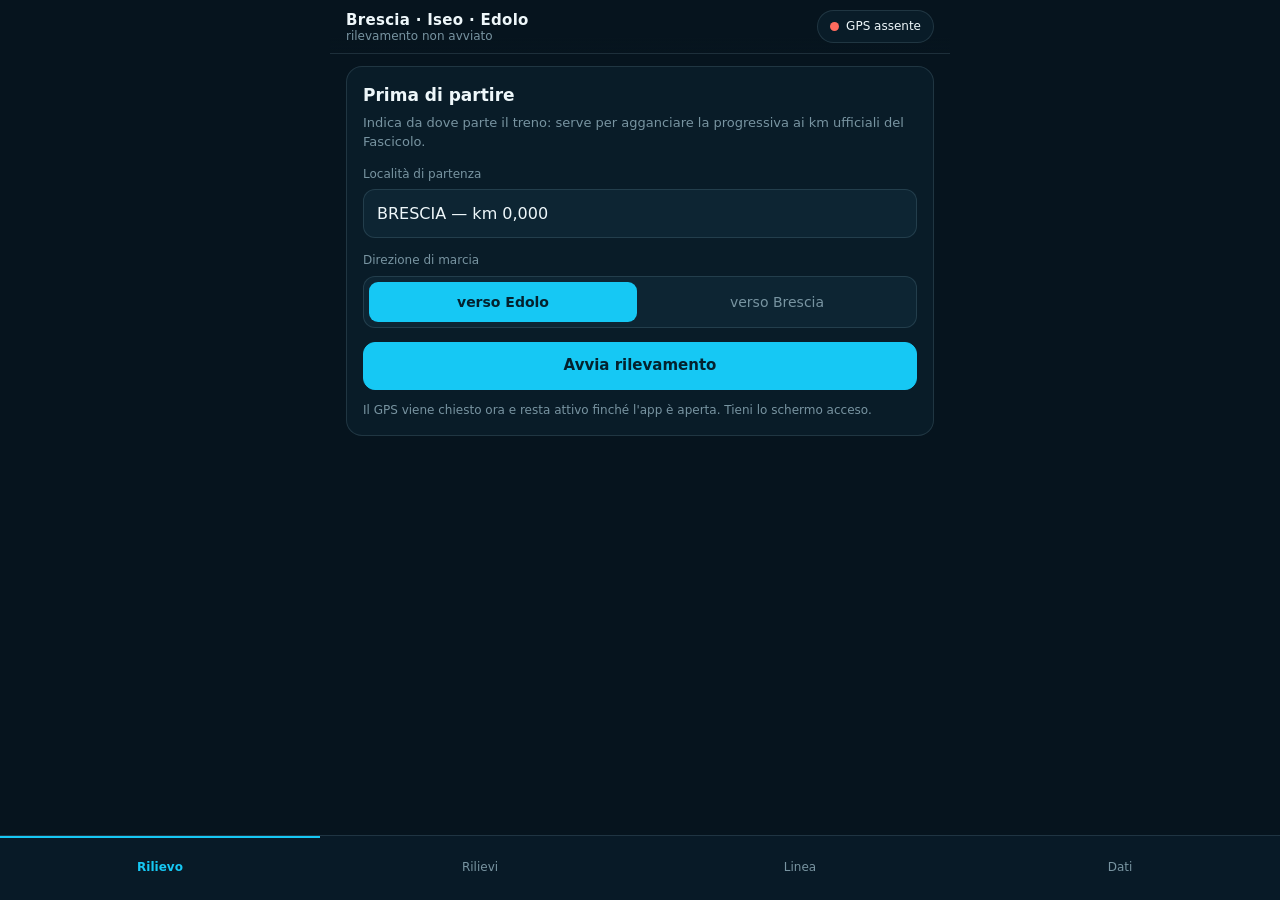
==== bordo-treno/index.html @ 3a6a6a60 "Rilievi di bordo Brescia-Iseo-Edolo e pubblicazione del progetto Aggiunge bordo-treno/, PWA per i ma" ====
<!DOCTYPE html>
<html lang="it">
<head>
<meta charset="utf-8">
<meta name="viewport" content="width=device-width, initial-scale=1, viewport-fit=cover">
<meta name="theme-color" content="#06141e">
<meta name="mobile-web-app-capable" content="yes">
<meta name="apple-mobile-web-app-capable" content="yes">
<meta name="apple-mobile-web-app-status-bar-style" content="black-translucent">
<title>Rilievi di bordo — Brescia · Iseo · Edolo</title>
<link rel="manifest" href="manifest.webmanifest">
<link rel="icon" href="icone/icona.svg" type="image/svg+xml">
<link rel="apple-touch-icon" href="icone/icona-192.png">
<link rel="stylesheet" href="styles.css">
</head>
<body>

<header class="testata">
  <div class="testata-linea">
    <strong>Brescia · Iseo · Edolo</strong>
    <span id="etichetta-verso" class="verso">—</span>
  </div>
  <button id="pill-gps" class="pill pill-assente" type="button" aria-live="polite">
    <span class="pill-punto"></span><span id="pill-gps-testo">GPS spento</span>
  </button>
</header>

<main>

  <!-- ============================ RILIEVO ============================ -->
  <section id="vista-rilievo" class="vista attiva">

    <div id="avvio" class="scheda scheda-avvio">
      <h2>Prima di partire</h2>
      <p class="nota">Indica da dove parte il treno: serve per agganciare la progressiva ai km ufficiali del Fascicolo.</p>
      <label class="campo">
        <span>Località di partenza</span>
        <select id="sel-partenza"></select>
      </label>
      <label class="campo">
        <span>Direzione di marcia</span>
        <div class="segmentato" id="sel-verso" role="radiogroup" aria-label="Direzione di marcia">
          <button type="button" data-verso="1" role="radio" aria-checked="true" class="sel">verso Edolo</button>
          <button type="button" data-verso="-1" role="radio" aria-checked="false">verso Brescia</button>
        </div>
      </label>
      <button id="btn-avvia" class="btn btn-primario" type="button">Avvia rilevamento</button>
      <p class="nota nota-piccola">Il GPS viene chiesto ora e resta attivo finché l'app è aperta. Tieni lo schermo acceso.</p>
    </div>

    <div id="pannello" hidden>
      <div class="scheda scheda-km">
        <div class="km-etichetta">progressiva</div>
        <div id="km-grande" class="km-grande">—</div>
        <div id="km-cippo" class="km-cippo">in attesa del primo aggancio</div>
        <div class="km-barra" aria-hidden="true"><div id="km-avanzamento"></div></div>
        <div class="km-estremi"><span>Brescia 0</span><span>Edolo 102,709</span></div>
      </div>

      <button id="btn-registra" class="btn-registra" type="button">
        <span class="btn-registra-titolo">REGISTRA PUNTO</span>
        <span class="btn-registra-sub">tocca quando sei sul punto</span>
      </button>

      <div class="griglia-stato">
        <div class="stato"><span class="stato-eti">tratta</span><strong id="st-tratta">—</strong></div>
        <div class="stato"><span class="stato-eti">prossima località</span><strong id="st-prossima">—</strong></div>
        <div class="stato"><span class="stato-eti">velocità</span><strong id="st-velocita">—</strong></div>
        <div class="stato"><span class="stato-eti">ultimo aggancio</span><strong id="st-ancora">—</strong></div>
      </div>

      <div id="avviso-deriva" class="avviso" hidden></div>

      <div class="scheda scheda-manuale">
        <h3>Aggancio manuale</h3>
        <p class="nota">Se il km a schermo non corrisponde alla realtà, riallinealo su una località appena superata.</p>
        <div class="riga-manuale">
          <select id="sel-aggancio"></select>
          <button id="btn-aggancia" class="btn" type="button">Aggancia</button>
        </div>
      </div>
    </div>
  </section>

  <!-- ============================ ELENCO ============================ -->
  <section id="vista-elenco" class="vista">
    <div class="intestazione-vista">
      <h2>Rilievi</h2>
      <span id="conta-rilievi" class="badge">0</span>
    </div>
    <div id="lista-rilievi" class="lista"></div>
    <p id="vuoto-rilievi" class="vuoto">Nessun rilievo registrato.</p>
  </section>

  <!-- ============================ LINEA ============================ -->
  <section id="vista-linea" class="vista">
    <div class="intestazione-vista">
      <h2>Linea</h2>
      <span id="conta-punti" class="badge">0</span>
    </div>
    <div class="filtri" id="filtri-linea">
      <button type="button" data-filtro="tutti" class="sel">Tutti</button>
      <button type="button" data-filtro="localita">Località</button>
      <button type="button" data-filtro="cippo">Cippi</button>
      <button type="button" data-filtro="pla">PL</button>
      <button type="button" data-filtro="velocita">Velocità</button>
    </div>
    <div id="lista-linea" class="lista lista-linea"></div>
  </section>

  <!-- ============================ DATI ============================ -->
  <section id="vista-dati" class="vista">
    <div class="intestazione-vista"><h2>Dati</h2></div>

    <div class="scheda">
      <h3>Esporta i rilievi</h3>
      <p class="nota">Un file per sessione di lavoro, con km, cippo, nota e coordinate.</p>
      <div class="bottoni-export">
        <button id="btn-xlsx" class="btn" type="button">Excel (.xlsx)</button>
        <button id="btn-csv" class="btn" type="button">CSV</button>
        <button id="btn-geojson" class="btn" type="button">GeoJSON</button>
      </div>
      <button id="btn-condividi" class="btn btn-fantasma" type="button" hidden>Condividi i tre file…</button>
    </div>

    <div class="scheda">
      <h3>Traccia GPS</h3>
      <p class="nota">
        Registrata in sottofondo a ogni viaggio. Serve a ricostruire la geometria reale del
        binario: dopo un viaggio completo diventa il tracciato calibrato dell'app.
      </p>
      <div class="riga-traccia">
        <div class="stato"><span class="stato-eti">punti</span><strong id="st-traccia">0</strong></div>
        <button id="btn-traccia" class="btn" type="button">Esporta traccia</button>
      </div>
    </div>

    <div class="scheda">
      <h3>Manutenzione</h3>
      <div class="bottoni-export">
        <button id="btn-svuota-rilievi" class="btn btn-pericolo" type="button">Cancella i rilievi</button>
        <button id="btn-svuota-traccia" class="btn btn-pericolo" type="button">Cancella la traccia</button>
      </div>
    </div>

    <div class="scheda scheda-fonti">
      <h3>Fonti dei dati</h3>
      <dl id="fonti"></dl>
    </div>
  </section>

</main>

<nav class="barra">
  <button type="button" data-vista="vista-rilievo" class="sel">Rilievo</button>
  <button type="button" data-vista="vista-elenco">Rilievi</button>
  <button type="button" data-vista="vista-linea">Linea</button>
  <button type="button" data-vista="vista-dati">Dati</button>
</nav>

<!-- scheda di conferma dopo la registrazione -->
<div id="foglio" class="foglio" hidden>
  <div class="foglio-corpo" role="dialog" aria-modal="true" aria-labelledby="foglio-km">
    <div class="foglio-maniglia" aria-hidden="true"></div>
    <div class="foglio-testa">
      <div>
        <div class="foglio-eti">punto registrato</div>
        <div id="foglio-km" class="foglio-km">—</div>
        <div id="foglio-ctx" class="foglio-ctx">—</div>
      </div>
      <button id="foglio-chiudi" class="btn-icona" type="button" aria-label="Chiudi">×</button>
    </div>

    <div class="correzione">
      <span class="stato-eti">il treno era più indietro?</span>
      <div class="chip-riga" id="chip-correzione">
        <button type="button" data-sec="0" class="sel">ora</button>
        <button type="button" data-sec="2">−2 s</button>
        <button type="button" data-sec="5">−5 s</button>
        <button type="button" data-sec="10">−10 s</button>
        <button type="button" data-sec="20">−20 s</button>
      </div>
    </div>

    <label class="campo">
      <span>Nota</span>
      <textarea id="foglio-nota" rows="4" placeholder="Cosa hai osservato in questo punto"></textarea>
    </label>

    <div class="foglio-azioni">
      <button id="foglio-elimina" class="btn btn-pericolo" type="button">Elimina</button>
      <button id="foglio-salva" class="btn btn-primario" type="button">Salva</button>
    </div>
  </div>
</div>

<div id="notifica" class="notifica" hidden></div>

<script src="app.js"></script>
</body>
</html>
---- bordo-treno/styles.css ----
/* Rilievi di bordo — Brescia · Iseo · Edolo
   Palette allineata alla Mappa interattiva FERROVIENORD (portable/styles.css). */

:root{
  --bg:#06141e;
  --panel:#091c28;
  --panel2:#0d2533;
  --line:rgba(169,209,226,.14);
  --muted:#7894a1;
  --text:#eef7fa;
  --cyan:#16c8f4;
  --lime:#b8ed4a;
  --amber:#ffbf47;
  --rosso:#ff6b5e;
  --barra-h:64px;
}

*{box-sizing:border-box}

/* le regole di componente usano display:flex/grid e vincerebbero sulla regola
   utente-agente di [hidden]: qui la ristabiliamo in modo esplicito */
[hidden]{display:none !important}

html,body{height:100%}

body{
  margin:0;
  background:var(--bg);
  color:var(--text);
  font:16px/1.45 system-ui,-apple-system,"Segoe UI",Roboto,sans-serif;
  -webkit-text-size-adjust:100%;
  overscroll-behavior-y:contain;
}

button,select,textarea{font:inherit;color:inherit}

/* ------------------------------- testata ------------------------------- */

.testata{
  position:sticky;top:0;z-index:20;
  display:flex;align-items:center;justify-content:space-between;gap:12px;
  padding:calc(10px + env(safe-area-inset-top)) 16px 10px;
  background:linear-gradient(180deg,var(--bg) 70%,transparent);
  border-bottom:1px solid var(--line);
}
.testata-linea{display:flex;flex-direction:column;line-height:1.2;min-width:0}
.testata-linea strong{font-size:15px;letter-spacing:.02em}
.verso{font-size:12px;color:var(--muted)}

.pill{
  display:inline-flex;align-items:center;gap:7px;
  padding:7px 12px;border-radius:999px;
  border:1px solid var(--line);background:var(--panel);
  font-size:12px;white-space:nowrap;cursor:pointer;
}
.pill-punto{width:9px;height:9px;border-radius:50%;background:var(--muted);flex:0 0 auto}
.pill-ottima .pill-punto{background:var(--lime);box-shadow:0 0 8px rgba(184,237,74,.7)}
.pill-buona  .pill-punto{background:var(--cyan)}
.pill-scarsa .pill-punto{background:var(--amber)}
.pill-stimata .pill-punto{background:var(--amber);animation:lampeggia 1.4s infinite}
.pill-assente .pill-punto{background:var(--rosso)}
@keyframes lampeggia{50%{opacity:.25}}
@media (prefers-reduced-motion:reduce){.pill-stimata .pill-punto{animation:none}}

/* -------------------------------- viste -------------------------------- */

main{padding:12px 16px calc(var(--barra-h) + 24px + env(safe-area-inset-bottom))}
.vista{display:none}
.vista.attiva{display:block}

.intestazione-vista{display:flex;align-items:center;gap:10px;margin:4px 0 12px}
.intestazione-vista h2{font-size:18px;margin:0}
.badge{
  background:var(--panel2);border:1px solid var(--line);
  border-radius:999px;padding:2px 10px;font-size:12px;color:var(--muted);
}

.scheda{
  background:var(--panel);border:1px solid var(--line);
  border-radius:16px;padding:16px;margin-bottom:14px;
}
.scheda h2{font-size:17px;margin:0 0 6px}
.scheda h3{font-size:14px;margin:0 0 6px;text-transform:uppercase;letter-spacing:.06em;color:var(--muted)}

.nota{color:var(--muted);font-size:13px;margin:0 0 14px}
.nota-piccola{font-size:12px;margin:12px 0 0}

/* --------------------------- lettura del km ---------------------------- */

.scheda-km{text-align:center;padding:20px 16px 16px}
.km-etichetta{font-size:11px;letter-spacing:.18em;text-transform:uppercase;color:var(--muted)}
.km-grande{
  font-size:clamp(46px,17vw,72px);font-weight:700;line-height:1.05;
  letter-spacing:-.02em;font-variant-numeric:tabular-nums;
  margin:6px 0 2px;color:var(--cyan);
}
.km-grande.stimato{color:var(--amber)}
.km-cippo{font-size:14px;color:var(--muted);min-height:20px}

.km-barra{
  position:relative;height:5px;border-radius:999px;
  background:var(--panel2);margin:16px 0 6px;overflow:hidden;
}
.km-barra>div{height:100%;width:0;background:var(--cyan);border-radius:999px;transition:width .4s linear}
.km-estremi{display:flex;justify-content:space-between;font-size:11px;color:var(--muted)}

/* ---------------------------- pulsante grande --------------------------- */

.btn-registra{
  display:flex;flex-direction:column;align-items:center;justify-content:center;gap:4px;
  width:100%;min-height:132px;margin-bottom:14px;
  border:none;border-radius:20px;cursor:pointer;
  background:linear-gradient(160deg,#d8ff6b,var(--lime));
  color:#08202b;
  box-shadow:0 10px 28px rgba(184,237,74,.22);
  -webkit-tap-highlight-color:transparent;touch-action:manipulation;
}
.btn-registra:active{transform:scale(.985);box-shadow:0 4px 14px rgba(184,237,74,.2)}
.btn-registra[disabled]{opacity:.45;box-shadow:none}
.btn-registra-titolo{font-size:24px;font-weight:800;letter-spacing:.04em}
.btn-registra-sub{font-size:12px;opacity:.75}

/* ------------------------------ stato ---------------------------------- */

.griglia-stato{display:grid;grid-template-columns:1fr 1fr;gap:10px;margin-bottom:14px}
.stato{
  background:var(--panel);border:1px solid var(--line);
  border-radius:12px;padding:10px 12px;min-width:0;
}
.stato-eti{display:block;font-size:11px;text-transform:uppercase;letter-spacing:.08em;color:var(--muted)}
.stato strong{display:block;font-size:14px;font-weight:600;margin-top:3px;overflow-wrap:anywhere}

.avviso{
  border:1px solid rgba(255,191,71,.4);background:rgba(255,191,71,.08);
  color:var(--amber);border-radius:12px;padding:11px 13px;font-size:13px;margin-bottom:14px;
}

/* ------------------------------ controlli ------------------------------ */

.campo{display:block;margin-bottom:14px}
.campo>span{display:block;font-size:12px;color:var(--muted);margin-bottom:6px}

select,textarea{
  width:100%;background:var(--panel2);border:1px solid var(--line);
  border-radius:12px;padding:12px 13px;
}
textarea{resize:vertical;min-height:92px}
select{appearance:none;-webkit-appearance:none}

.btn{
  display:inline-flex;align-items:center;justify-content:center;
  min-height:48px;padding:0 18px;border-radius:12px;cursor:pointer;
  background:var(--panel2);border:1px solid var(--line);
  font-size:15px;font-weight:600;
  -webkit-tap-highlight-color:transparent;touch-action:manipulation;
}
.btn:active{transform:scale(.985)}
.btn[disabled]{opacity:.45}
.btn-primario{background:var(--cyan);border-color:var(--cyan);color:#04222e;width:100%}
.btn-pericolo{color:var(--rosso);border-color:rgba(255,107,94,.35)}
.btn-fantasma{background:transparent;width:100%;margin-top:10px}
.btn-icona{
  background:none;border:none;font-size:28px;line-height:1;
  color:var(--muted);cursor:pointer;padding:0 4px;
}

.segmentato{display:grid;grid-template-columns:1fr 1fr;gap:6px;
  background:var(--panel2);border:1px solid var(--line);border-radius:12px;padding:5px}
.segmentato button,.filtri button,.chip-riga button{
  border:none;background:transparent;border-radius:9px;
  padding:10px 8px;font-size:14px;cursor:pointer;color:var(--muted);
  -webkit-tap-highlight-color:transparent;
}
.segmentato button.sel,.filtri button.sel,.chip-riga button.sel{background:var(--cyan);color:#04222e;font-weight:700}

.riga-manuale{display:grid;grid-template-columns:1fr auto;gap:8px}
.riga-manuale select{margin:0}
.riga-traccia{display:flex;align-items:center;justify-content:space-between;gap:12px}
.riga-traccia .stato{border:none;background:none;padding:0}

.bottoni-export{display:flex;flex-wrap:wrap;gap:8px}
.bottoni-export .btn{flex:1 1 130px}

.filtri{display:flex;gap:6px;background:var(--panel2);border:1px solid var(--line);
  border-radius:12px;padding:5px;margin-bottom:12px;overflow-x:auto}
.filtri button{flex:1 0 auto;white-space:nowrap}

/* -------------------------------- liste -------------------------------- */

.lista{display:flex;flex-direction:column;gap:8px}
.vuoto{color:var(--muted);font-size:14px;text-align:center;padding:32px 0}

.voce{
  display:grid;grid-template-columns:auto 1fr;gap:12px;align-items:start;
  background:var(--panel);border:1px solid var(--line);
  border-radius:14px;padding:13px 14px;text-align:left;width:100%;cursor:pointer;
}
.voce-km{font-variant-numeric:tabular-nums;font-weight:700;font-size:16px;color:var(--cyan);white-space:nowrap}
.voce-corpo{min-width:0}
.voce-titolo{font-size:14px;font-weight:600;overflow-wrap:anywhere}
.voce-sub{font-size:12px;color:var(--muted);margin-top:3px;overflow-wrap:anywhere}
.voce-nota{font-size:13px;margin-top:6px;overflow-wrap:anywhere}

.lista-linea .voce{cursor:default;padding:10px 14px}
.tag{
  display:inline-block;font-size:10px;letter-spacing:.07em;text-transform:uppercase;
  border:1px solid var(--line);border-radius:999px;padding:1px 8px;color:var(--muted);
}
.tag-capotronco{color:var(--lime);border-color:rgba(184,237,74,.4)}
.tag-stazione{color:var(--cyan);border-color:rgba(22,200,244,.4)}
.tag-pla{color:var(--amber);border-color:rgba(255,191,71,.4)}
.tag-cippo{color:var(--lime);border-color:rgba(184,237,74,.3)}

.scheda-fonti dl{margin:0;font-size:12px;color:var(--muted)}
.scheda-fonti dt{font-weight:600;color:var(--text);margin-top:10px}
.scheda-fonti dt:first-child{margin-top:0}
.scheda-fonti dd{margin:2px 0 0}

/* ------------------------------ barra bassa ---------------------------- */

.barra{
  position:fixed;left:0;right:0;bottom:0;z-index:20;
  display:grid;grid-template-columns:repeat(4,1fr);
  background:rgba(9,28,40,.96);border-top:1px solid var(--line);
  padding-bottom:env(safe-area-inset-bottom);
  backdrop-filter:blur(10px);
}
.barra button{
  border:none;background:none;color:var(--muted);
  height:var(--barra-h);font-size:12px;cursor:pointer;
  -webkit-tap-highlight-color:transparent;
}
.barra button.sel{color:var(--cyan);font-weight:700;box-shadow:inset 0 2px 0 var(--cyan)}

/* --------------------------- foglio di conferma ------------------------ */

.foglio{position:fixed;inset:0;z-index:40;display:flex;align-items:flex-end;
  background:rgba(3,10,15,.6);backdrop-filter:blur(2px)}
.foglio-corpo{
  width:100%;max-height:92vh;overflow-y:auto;
  background:var(--panel);border-top:1px solid var(--line);
  border-radius:22px 22px 0 0;
  padding:10px 16px calc(20px + env(safe-area-inset-bottom));
  animation:sali .22s ease-out;
}
@keyframes sali{from{transform:translateY(22px);opacity:.6}}
@media (prefers-reduced-motion:reduce){.foglio-corpo{animation:none}}

.foglio-maniglia{width:40px;height:4px;border-radius:999px;background:var(--line);margin:0 auto 14px}
.foglio-testa{display:flex;align-items:flex-start;justify-content:space-between;gap:12px;margin-bottom:16px}
.foglio-eti{font-size:11px;letter-spacing:.16em;text-transform:uppercase;color:var(--muted)}
.foglio-km{font-size:38px;font-weight:700;color:var(--cyan);font-variant-numeric:tabular-nums;line-height:1.1}
.foglio-ctx{font-size:13px;color:var(--muted);margin-top:2px}

.correzione{margin-bottom:16px}
.chip-riga{display:flex;gap:6px;margin-top:7px;background:var(--panel2);
  border:1px solid var(--line);border-radius:12px;padding:5px;overflow-x:auto}
.chip-riga button{flex:1 0 auto;white-space:nowrap;font-size:13px}

.foglio-azioni{display:grid;grid-template-columns:auto 1fr;gap:10px;margin-top:4px}

/* ------------------------------- notifica ------------------------------ */

.notifica{
  position:fixed;left:50%;transform:translateX(-50%);
  bottom:calc(var(--barra-h) + 18px + env(safe-area-inset-bottom));z-index:50;
  background:var(--panel2);border:1px solid var(--line);border-radius:999px;
  padding:11px 20px;font-size:13px;box-shadow:0 8px 24px rgba(0,0,0,.45);
  max-width:calc(100vw - 32px);text-align:center;
}

/* --------------------------------- largo -------------------------------- */

@media (min-width:640px){
  main{max-width:620px;margin:0 auto}
  .testata{max-width:620px;margin:0 auto}
  .griglia-stato{grid-template-columns:repeat(4,1fr)}
  .foglio-corpo{max-width:620px;margin:0 auto;border-radius:22px;margin-bottom:24px}
  .foglio{align-items:center;padding:16px}
}
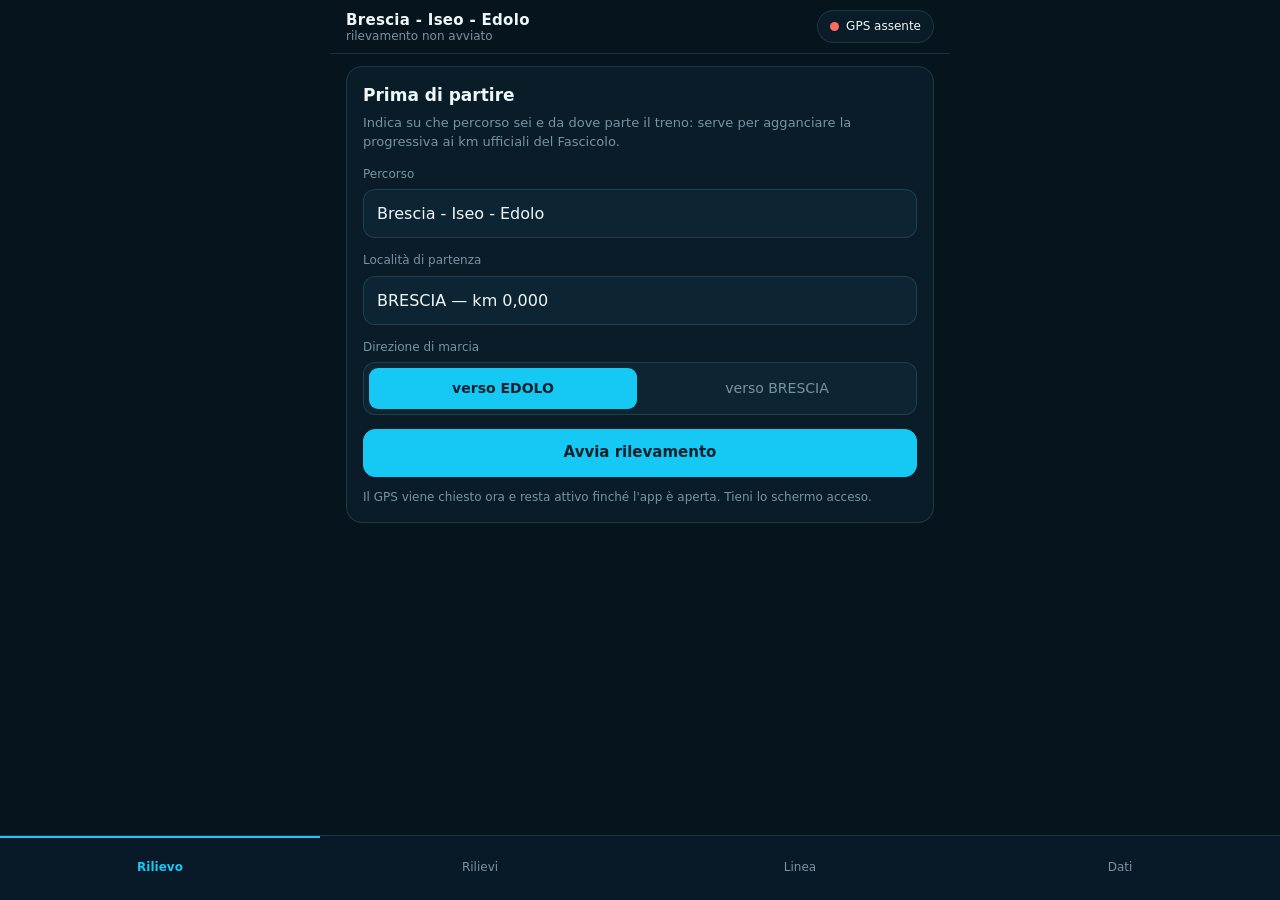
==== commit 1c3be238: "Ramo Milano nell'app di bordo (8 percorsi) e RDS Mod. 0308 bordo-treno/ ora copre tutta la rete FERR" ====
--- a/bordo-treno/index.html
+++ b/bordo-treno/index.html
@@ -7,7 +7,7 @@
 <meta name="mobile-web-app-capable" content="yes">
 <meta name="apple-mobile-web-app-capable" content="yes">
 <meta name="apple-mobile-web-app-status-bar-style" content="black-translucent">
-<title>Rilievi di bordo — Brescia · Iseo · Edolo</title>
+<title>Rilievi di bordo — Rete FERROVIENORD</title>
 <link rel="manifest" href="manifest.webmanifest">
 <link rel="icon" href="icone/icona.svg" type="image/svg+xml">
 <link rel="apple-touch-icon" href="icone/icona-192.png">
@@ -17,7 +17,7 @@
 
 <header class="testata">
   <div class="testata-linea">
-    <strong>Brescia · Iseo · Edolo</strong>
+    <strong id="testata-titolo">Rete FERROVIENORD</strong>
     <span id="etichetta-verso" class="verso">—</span>
   </div>
   <button id="pill-gps" class="pill pill-assente" type="button" aria-live="polite">
@@ -32,7 +32,11 @@
 
     <div id="avvio" class="scheda scheda-avvio">
       <h2>Prima di partire</h2>
-      <p class="nota">Indica da dove parte il treno: serve per agganciare la progressiva ai km ufficiali del Fascicolo.</p>
+      <p class="nota">Indica su che percorso sei e da dove parte il treno: serve per agganciare la progressiva ai km ufficiali del Fascicolo.</p>
+      <label class="campo">
+        <span>Percorso</span>
+        <select id="sel-percorso"></select>
+      </label>
       <label class="campo">
         <span>Località di partenza</span>
         <select id="sel-partenza"></select>
@@ -40,8 +44,8 @@
       <label class="campo">
         <span>Direzione di marcia</span>
         <div class="segmentato" id="sel-verso" role="radiogroup" aria-label="Direzione di marcia">
-          <button type="button" data-verso="1" role="radio" aria-checked="true" class="sel">verso Edolo</button>
-          <button type="button" data-verso="-1" role="radio" aria-checked="false">verso Brescia</button>
+          <button type="button" data-verso="1" role="radio" aria-checked="true" class="sel">—</button>
+          <button type="button" data-verso="-1" role="radio" aria-checked="false">—</button>
         </div>
       </label>
       <button id="btn-avvia" class="btn btn-primario" type="button">Avvia rilevamento</button>
@@ -54,7 +58,7 @@
         <div id="km-grande" class="km-grande">—</div>
         <div id="km-cippo" class="km-cippo">in attesa del primo aggancio</div>
         <div class="km-barra" aria-hidden="true"><div id="km-avanzamento"></div></div>
-        <div class="km-estremi"><span>Brescia 0</span><span>Edolo 102,709</span></div>
+        <div class="km-estremi"><span id="km-estremo-basso">—</span><span id="km-estremo-alto">—</span></div>
       </div>
 
       <button id="btn-registra" class="btn-registra" type="button">
@@ -73,7 +77,11 @@
 
       <div class="scheda scheda-manuale">
         <h3>Aggancio manuale</h3>
-        <p class="nota">Se il km a schermo non corrisponde alla realtà, riallinealo su una località appena superata.</p>
+        <p class="nota">Se il km a schermo non corrisponde alla realtà, riallinealo su una località appena superata. Ai bivi (es. Saronno) cambia qui anche il percorso, prima di scegliere la località.</p>
+        <label class="campo campo-stretto">
+          <span>Percorso</span>
+          <select id="sel-percorso-cambio"></select>
+        </label>
         <div class="riga-manuale">
           <select id="sel-aggancio"></select>
           <button id="btn-aggancia" class="btn" type="button">Aggancia</button>
@@ -98,6 +106,7 @@
       <h2>Linea</h2>
       <span id="conta-punti" class="badge">0</span>
     </div>
+    <p class="nota" id="linea-percorso-corrente">—</p>
     <div class="filtri" id="filtri-linea">
       <button type="button" data-filtro="tutti" class="sel">Tutti</button>
       <button type="button" data-filtro="localita">Località</button>
--- a/bordo-treno/styles.css
+++ b/bordo-treno/styles.css
@@ -138,6 +138,7 @@
 /* ------------------------------ controlli ------------------------------ */
 
 .campo{display:block;margin-bottom:14px}
+.campo-stretto{margin-bottom:8px}
 .campo>span{display:block;font-size:12px;color:var(--muted);margin-bottom:6px}
 
 select,textarea{
